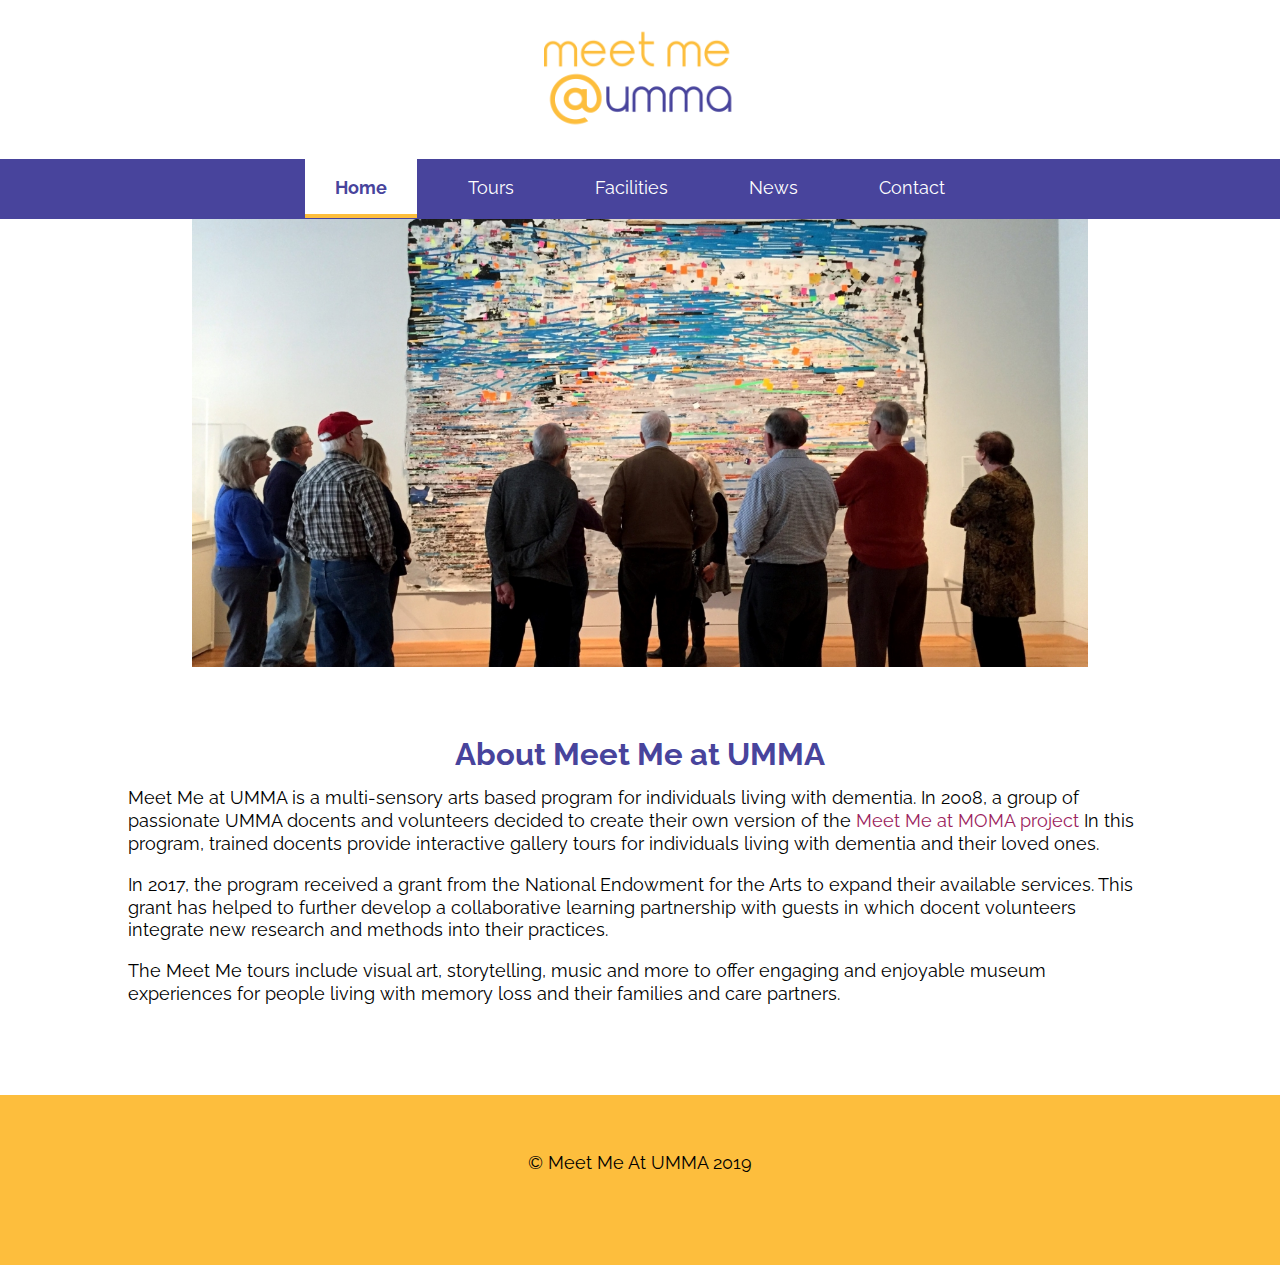
==== index.html @ e207ef62 "Add files via upload" ====
<!DOCTYPE html>
<html lang="en" dir="ltr">
<head>
  <meta charset="utf-8">
  <meta name = "viewport" content="width=device-width, initial-scale=1, minimum-scale=1">
  <link rel="stylesheet" type="text/css" href="css/html5reset.css">
  <link rel="stylesheet" type="text/css" href="css/style.css">
  <link rel="icon" href="images/favicon.png" sizes="16x16">
  <title>Meet Me At UMMA | Home</title>
</head>
<body>
  <a class="skiptomain" href=#content>Skip to Content</a>

  <header>
    <img id="at" src="images/favicon.png" alt="Meet Me At UMMA 'at' logo"/>
    <img id="logo" src="images/meetmelogo.png" alt="Meet Me at UMMA Logo"/>
    <nav>
      <ul>
        <li><a class="current" href="index.html">Home</a></li>
        <li><a href="tours.html">Tours</a></li>
        <li><a href="facilities.html">Facilities</a></li>
        <li><a href="news.html">News</a></li>
        <li><a href="contact.html">Contact</a></li>
      </ul>
    </nav>
  </header>

  <main id="content">

    <div id="slideshow">
      <img id="gilliam" src="images/Gilliam.jpg" alt = "Large sculptural painting hanging in a museum"/>
      <!-- <h3>  "Meet me has provided a great opportunity to talk about art and share my experiences with others" </h3> -->
      <img id="groupPic" src="images/volunteers.jpeg" alt = "Group of older adults looking at a large colorful painting"/>
      <!-- <h3> "These tours are the highlight of our week!"</h3> -->
    </div>

    <div id="about">
      <h1>About Meet Me at UMMA</h1>
      <p>Meet Me at UMMA is a multi-sensory arts based program for individuals living with dementia. In 2008, a group of passionate UMMA docents and volunteers decided to create their own version of the <a href="https://www.moma.org/visit/accessibility/meetme/"> Meet Me at MOMA project</a> In this program, trained docents provide interactive gallery tours for individuals living with dementia and their loved ones.</p>
      <p>In 2017, the program received a grant from the National Endowment for the Arts to expand their available services. This grant has helped to further develop a collaborative learning partnership with guests in which docent volunteers integrate new research and methods into their practices.</p>
      <p>The Meet Me tours include visual art, storytelling, music and more to offer engaging and enjoyable museum experiences for people living with memory loss and their families and care partners.</p>
    </div>

  </main>

  <footer>
    <p>&copy; Meet Me At UMMA 2019<p>
  </footer>

  <script  src="js/script.js"></script>

</body>
</html>
---- css/style.css ----
/* STYLING FOR ELEMENTS ON ALL PAGES */

/* Fonts */
@import url(https://fonts.googleapis.com/css?family=Raleway);

/* Skip to main content */
.skiptomain{
  text-decoration: none;
  position: relative;
  padding: 15px;
  left: -200px;
  transition: left ease-in .5s;
  top: 15px;

}

.skiptomain:focus {
  left: 0;
}

/* Navigation  */
header{
  min-height: 20vh;
  background-color: white;
  z-index: 999
}

#at{
  display: none;
}

#logo{
  padding: 10px;
  margin: auto;
  width: 15vw;
  min-width: 150px;
  display: block;
}

nav{
  margin: 20px 0 0;
  text-align: center;
  background-color: #48449C;
  padding: 10px;
  border-bottom: #48449C 2px solid;

}

nav li{
  padding: 8px;
}

nav a{
  color: #FFFFFF;
  text-decoration: None;
}

.current{
  font-weight: bold;
  border-bottom: #FDBE3D 4px solid;
}

@media (orientation: landscape) and (max-width: 1200px){
  header{
    width: 27vw;
    height: 100%;
    position: fixed;
    top: 0;
    left: 0;
    border-right: #48449C 2px solid;
  }

  #at{
    display: block;
    width: 9vw;
    margin: 8vh auto 2vh;
  }

  main{
    border-left: White 27vw solid;
    max-width: 68vw;
  }

  nav{
    height: 100%;
    border: auto;
  }

}

@media (min-width: 1200px){
  nav{
    padding: 20px;
  }

  nav li{
    display: inline;
  }

  nav a{
    padding: 20px 30px 16px;
  }

  .current{
    color: #48449C;
    background-color: white;
    font-weight: bold;
  }

  main{
    width: 80vw;
    min-height: 65vh;
    margin: 0 auto;
  }

  .sticky{
    position: fixed;
    top: 0;
    width: 100%;
  }

  .sticky + #content{
    padding-top: 200px;
  }
}

main{
  /* width: 80vw; */
  min-height: 65vh;
  margin: 0 auto;
}


/* Footer */
footer{
  background-color: #FDBE3D;
  min-height: 15vh;
  margin-top: 8vh;
}

footer p{
  line-height: 15vh;
  text-align: center;
}

/* Body */
body {
  font-family: Raleway;
  font-size: 1.1em;
}

p{
  line-height: 1.3em;
  padding-bottom: 1em;
}



h1 {
  font-size: 1.75em;
  color: #48449C;
  font-weight: bold;
  text-align: center;
  padding-bottom: 2vh;
  margin-top: 8vh;
}

h2{
  color: #9C235D;
  font-size: 1.3em;
}

h3{
  font-size: 1.1em;
}

h4{
  margin-top: 2vh;
  font-weight: bold;
  text-align: center;
  font-size: 1.05em;
}

a{
  text-decoration: none;
  /* font-weight: bold; */
  color: #9C235D;
}

/* HOME PAGE ELEMENTS*/

#groupPic{
  display: none;
}

#gilliam{
  width: 100vw;
  margin: 0;
  display: block;
  z-index: -1;
}

#about, #tours, #facilities, #news, #contact{
  width: 85vw;
  margin: 0 auto;
}

@media (orientation: landscape) and (max-width: 1200px){
  #groupPic{
    display: block;
    width: 68vw;
  }

  #gilliam{
    display: none;
  }

  #about, #tours, #facilities, #news, #contact{
    padding: 0 2vw;
    width: 65vw;
    margin: 0;
  }
}

@media (min-width: 1200px){
  #groupPic{
    width: 70vw;
    display: block;
    margin: 0 auto;
  }

  #gilliam{
    display: none;
  }

  #about, #tours, #facilities, #news, #contact{
    width: 80vw;
  }
}



/* TOUR PAGE ELEMENTS*/
.tourCal, .pastTours{
  display: flex;
  flex-flow: row wrap;
  justify-content: space-around;
}

.tourDate, .pastDate{
  flex-grow: 1;
  /* align-self: center; */
  border: orange 3px solid;
  padding: 5vh;
  text-align: center;
  width: 80vw;
}


.tourDate img, .pastDate img{
  margin: 0 auto;
  display: block;
  width: 20vw;
  /* min-width: 150px; */
}

.tourDate img{
  min-width: 150px;
}

.pastDate img{
  min-width: 200px;
}

.tourDate h2, .pastDate h2{
  margin: 2vh auto;
}

/* FlipCard */
.pastDate{
  background-color: transparent;
  perspective: 1000px;
  width: 300px;
  height: 55vh;
  overflow: scroll;
  /* z-index: -999; */
}

.pdInner{
  position: relative;
  width: 100%;
  height: 100%;
  text-align: center;
  transition: transform 0.8s;
  transform-style: preserve-3d;
}

.pdInner p{
  padding: 20px;
}
.pastDate:hover .pdInner{
  transform: rotateY(180deg);
}

.pdFront, .pdBack{
  position: absolute;
  width: 100%;
  height: 100%;
  backface-visibility: hidden;
}

.pdFront{
  background-color: white;
}

.pdBack{
  background-color: #48449C;
  color: white;
  transform: rotateY(180deg);
}

@media (orientation: landscape) and (max-width: 1200px){
  .tourDate, .pastDate{
    width: 23vw;
  }
}

@media (min-width: 1200px){
  .tourDate, .pastDate{
    width: 20vw;
  }
  .tourDate img, .pastDate img{
    width: 15vw;
  }
}
/* FACILITY PAGE ELEMENTS */


.facility img{
  max-width: 165px;
  width: 35vw;
  display: block;
  margin: 5vh auto 2vh;
}

.facility{
  margin: 5vh 0;
}

.facility h3{
  text-align: center;
}

@media (orientation: landscape) and (max-width: 1200px){

  .facility img{
    display: inline-block;
    margin: auto 1vh 10vh;
  }

  .facility .content{
    display: inline-block;
    width: 38vw;
  }

  .facility h3{
    text-align: left;
  }
}

@media (min-width: 1200px){
  .facility img{
    display: inline-block;
    margin: auto 1vh 4vh;
  }

  .facility .content{
    display: inline-block;
    width: 58vw;
  }

  .facility h3{
    text-align: left;
  }
}

/* NEWS PAGE ELEMENTS */
/* #docents{
  display: grid;
  grid-template-columns: 2fr 1fr;
} */

#blog, #poems{
  margin: 0 2vh;
}

#poems{
  text-align: center;
}

#poems article{
  border: #48449C 4px solid;
  padding: 3vh;
}

#poems h1{
  margin-top: 0;
}

article h2, h3{
  margin: 1vh auto;
}

article img{
  display: block;
  margin: 0 auto;
  width: 30vw;
  min-width: 250px;

}

#blog article{
  border: #FDBE3D 4px solid;
  padding: 3vh;
}

.far{
  color: #FDBE3D;
  display: block;
  margin-top: 10vh;
}

@media (orientation: landscape) and (max-width: 1200px){
#poems article{
  width: 25vw;
  display: inline-block;
  margin: 2vh .5vw;
}
}

@media (min-width: 1200px){
  #poems article{
    width: 20vw;
    display: inline-block;
    margin: 2vh .5vw;
  }

  #blogBox{
    display: flex;
    width: 80vw;
  }

  #blog article{
    width: 45vw;
    margin: 2vh 1vh;
    display: inline-block;
    /* flex-wrap: wrap-reverse; */
  }

  #blog h1{
    display: block;
  }

}

/* CONTACT PAGE ELEMENTS */
#contact{
  background-image: url(../images/pitchers.jpg);
  /* background-repeat: no-repeat; */
  background-size: 85vw;
  height: 85vh;
}

#transparent{
  background: rgba(255,255,255,.85);
  margin: 5vw ;
  padding: 5vw;
  height: 80vh;
}

input{
  width: 60vw;
  margin-bottom: 3vh;
  padding: 1vh 0;
  display: block;
}

#message{
  width: 60vw;
  height: 10vh;
}

#submit{
  background-color: #48449C;
  color: White;
  font-weight: bold;
  font-size: .8em;
  padding: 1vh 0;
}

input, textarea{
  margin-top: 1vh;
}

@media (orientation: landscape) and (max-width: 1200px){
  #contact{
    width: 65vw;
    background-size: 68vw;
  }

  input, #message{
    width: 45vw;
  }
}

@media (min-width: 1200px){
  #contact{
    background-image: url(../images/dorazio.jpg);
    /* background-repeat: no-repeat; */
    background-size: 85vw;
    height: 85vh;
  }
}
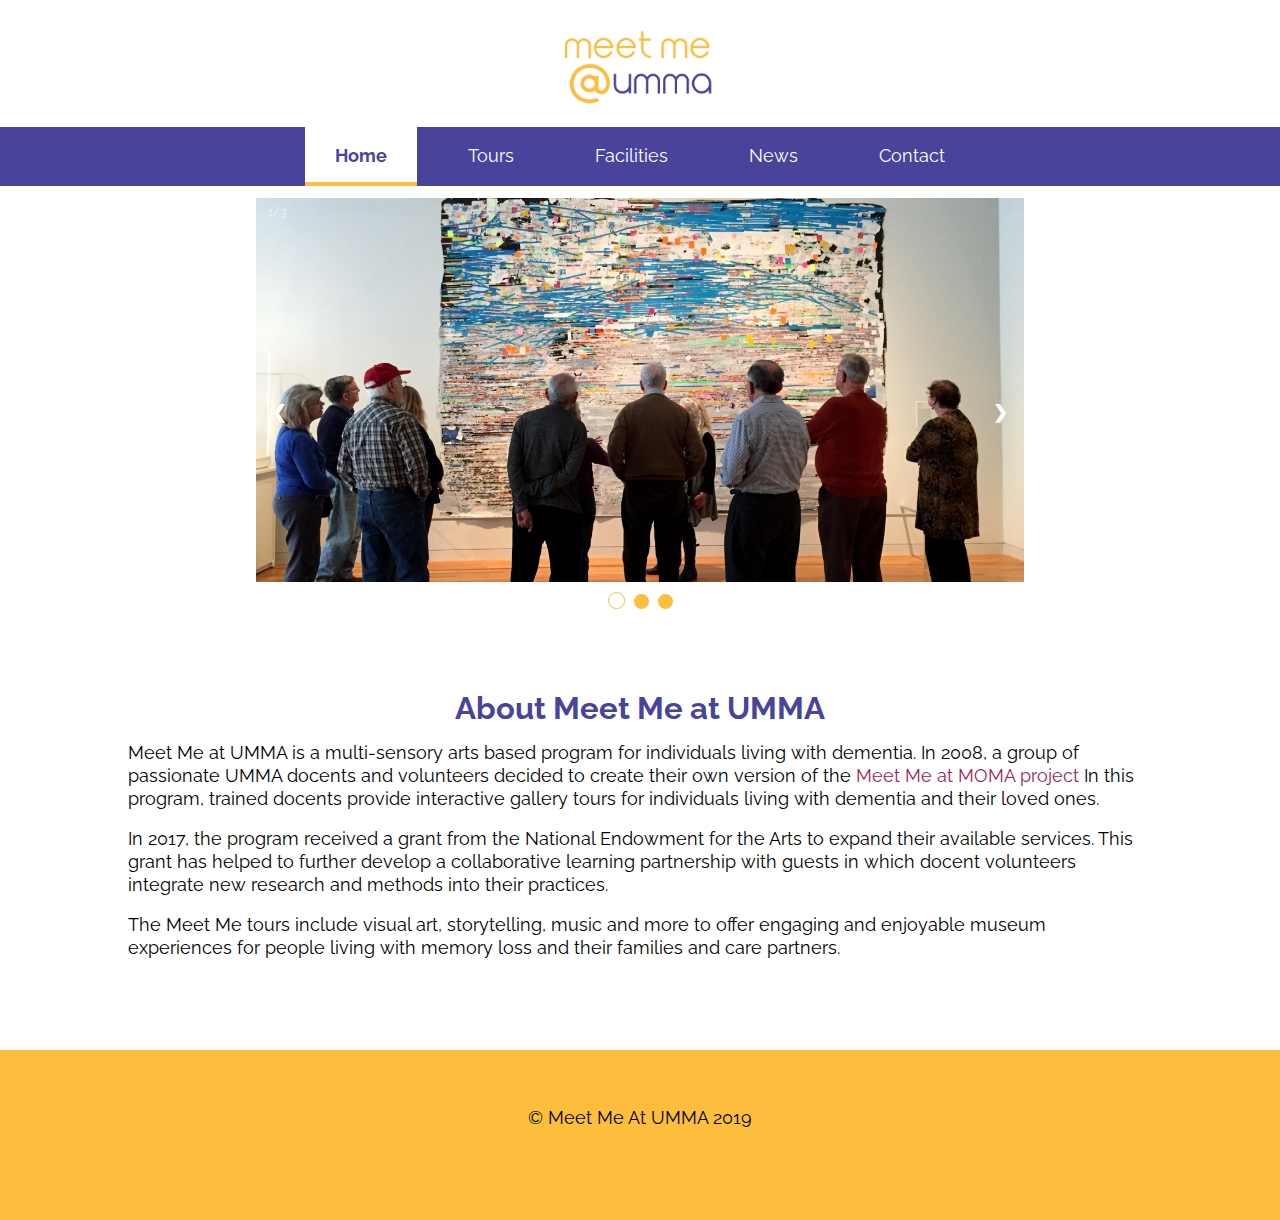
==== commit fefe0215: "Add files via upload" ====
--- a/index.html
+++ b/index.html
@@ -27,11 +27,37 @@
 
   <main id="content">
 
-    <div id="slideshow">
+    <!-- <div id="slideshow">
       <img id="gilliam" src="images/Gilliam.jpg" alt = "Large sculptural painting hanging in a museum"/>
-      <!-- <h3>  "Meet me has provided a great opportunity to talk about art and share my experiences with others" </h3> -->
       <img id="groupPic" src="images/volunteers.jpeg" alt = "Group of older adults looking at a large colorful painting"/>
-      <!-- <h3> "These tours are the highlight of our week!"</h3> -->
+    </div> -->
+
+    <div class="slideshow">
+      <div class="slides fade">
+        <div class="numbertext">1/3</div>
+        <img src="images/volunteers.jpeg">
+      </div>
+
+      <div class="slides fade">
+        <div class="numbertext">2/3</div>
+        <img src="images/moma.jpeg">
+      </div>
+
+      <div class="slides fade">
+        <div class="numbertext">3/3</div>
+        <img src="images/moma2.jpg">
+      </div>
+
+      <a class="prev" onclick="plusSlides(-1)">&#10094;</a>
+      <a class="next" onclick="plusSlides(1)">&#10095;</a>
+
+      <div style="text-align:center">
+      <span class="dot" onclick="currentSlide(1)"></span>
+      <span class="dot" onclick="currentSlide(2)"></span>
+      <span class="dot" onclick="currentSlide(3)"></span>
+    </div>
+
+
     </div>
 
     <div id="about">
@@ -48,6 +74,37 @@
   </footer>
 
   <script  src="js/script.js"></script>
+  <script>
+  // Slideshow ----------------------------------------------------------
+  var slideIndex = 1;
+  showSlides(slideIndex);
+
+  // Next/previous controls
+  function plusSlides(n) {
+    showSlides(slideIndex += n);
+  }
+
+  // Thumbnail image controls
+  function currentSlide(n) {
+    showSlides(slideIndex = n);
+  }
+
+  function showSlides(n) {
+    var i;
+    var slides = document.getElementsByClassName("slides");
+    var dots = document.getElementsByClassName("dot");
+    if (n > slides.length) {slideIndex = 1}
+    if (n < 1) {slideIndex = slides.length}
+    for (i = 0; i < slides.length; i++) {
+        slides[i].style.display = "none";
+    }
+    for (i = 0; i < dots.length; i++) {
+        dots[i].className = dots[i].className.replace(" curr", "");
+    }
+    slides[slideIndex-1].style.display = "block";
+    dots[slideIndex-1].className += " curr";
+  }
+</script>
 
 </body>
 </html>
--- a/css/style.css
+++ b/css/style.css
@@ -22,7 +22,7 @@
 header{
   min-height: 20vh;
   background-color: white;
-  z-index: 999
+  z-index: 9;
 }
 
 #at{
@@ -32,13 +32,13 @@
 #logo{
   padding: 10px;
   margin: auto;
-  width: 15vw;
+  width: 10vw;
   min-width: 150px;
   display: block;
 }
 
 nav{
-  margin: 20px 0 0;
+  margin: 10px 0 0;
   text-align: center;
   background-color: #48449C;
   padding: 10px;
@@ -120,7 +120,7 @@
   }
 
   .sticky + #content{
-    padding-top: 200px;
+    padding-top: 180px;
   }
 }
 
@@ -168,6 +168,7 @@
 h2{
   color: #9C235D;
   font-size: 1.3em;
+  padding-bottom: 15px;
 }
 
 h3{
@@ -175,7 +176,7 @@
 }
 
 h4{
-  margin-top: 2vh;
+  margin-top: 4vh;
   font-weight: bold;
   text-align: center;
   font-size: 1.05em;
@@ -188,6 +189,108 @@
 }
 
 /* HOME PAGE ELEMENTS*/
+
+.slideshow img{
+  width: 100%;
+  /* max-height: 40vh; */
+  display: block;
+  margin: auto;
+}
+
+.slideshow{
+  width: 60vw;
+  position: relative;
+  margin: auto;
+}
+
+.slides{
+  display: none;
+}
+
+.prev, .next{
+  cursor: pointer;
+  position: absolute;
+  top: 50%;
+  width: auto;
+  margin-top: -22px;
+  padding: 16px;
+  color: white;
+  font-weight: bold;
+  font-size: 1.2em;
+  transition: .6s ease;
+  border-radius: 0 3px;
+  user-select: none;
+}
+
+.prev, .next {
+  cursor: pointer;
+  position: absolute;
+  top: 50%;
+  width: auto;
+  margin-top: -22px;
+  padding: 16px;
+  color: white;
+  font-weight: bold;
+  font-size: 18px;
+  transition: 0.6s ease;
+  border-radius: 0 3px 3px 0;
+  user-select: none;
+}
+
+/* Position the "next button" to the right */
+.next {
+  right: 0;
+  border-radius: 3px 0 0 3px;
+}
+
+/* On hover, add a black background color with a little bit see-through */
+.prev:hover, .next:hover {
+  background-color: rgba(0,0,0,0.8);
+}
+
+/* Number text (1/3 etc) */
+.numbertext {
+  color: #f2f2f2;
+  font-size: 12px;
+  padding: 8px 12px;
+  position: absolute;
+  top: 0;
+}
+
+/* The dots/bullets/indicators */
+.dot {
+  cursor: pointer;
+  height: 15px;
+  width: 15px;
+  margin: 10px 2px;
+  background-color: #FDBE3D;
+  border-radius: 50%;
+  display: inline-block;
+  transition: background-color 0.6s ease;
+}
+
+.curr, .dot:hover {
+  background-color: #FFFFFF;
+  border: 1px solid #FDBE3D;
+}
+
+/* Fading animation */
+.fade {
+  -webkit-animation-name: fade;
+  -webkit-animation-duration: 1.5s;
+  animation-name: fade;
+  animation-duration: 1.5s;
+}
+
+@-webkit-keyframes fade {
+  from {opacity: .4}
+  to {opacity: 1}
+}
+
+@keyframes fade {
+  from {opacity: .4}
+  to {opacity: 1}
+}
 
 #groupPic{
   display: none;
@@ -319,6 +422,49 @@
   transform: rotateY(180deg);
 }
 
+.modal{
+  display: none;
+  position: fixed;
+  top: 15vh;
+  left: 20vw;
+  z-index: 50;
+  width: 60vw;
+  height: 70vh;
+  overflow: auto;
+  background-color: white;
+  border: 1px solid #48449C;
+}
+
+.modal-content{
+  background-color: #fefefe;
+  /* padding: 20px; */
+}
+
+.modal img{
+  min-width: 10vw;
+  margin: 0 auto;
+  display: block;
+  /* max-width: 20vw; */
+  max-height: 65vh;
+  padding: 20px;
+}
+
+/* The Close Button */
+.close {
+  color: #48449C;
+  float: right;
+  font-size: 3em;
+  font-weight: bold;
+  padding-right: 20px;
+}
+
+.close:hover,
+.close:focus {
+  color: black;
+  text-decoration: none;
+  cursor: pointer;
+}
+
 @media (orientation: landscape) and (max-width: 1200px){
   .tourDate, .pastDate{
     width: 23vw;
@@ -335,54 +481,128 @@
 }
 /* FACILITY PAGE ELEMENTS */
 
-
-.facility img{
+.facility {
+  background-color: #48449C;
+  color: white;
+  cursor: pointer;
+  padding: 25px;
+  margin: 10px 0;
+  width: 100%;
+  text-align: left;
+  border: none;
+  outline: none;
+  transition: .4s;
+  font-size: 1.25em;
+  border: 1px solid white;
+}
+
+.facility:hover, .facility:hover content{
+  background-color: white;
+  color: #48449C;
+}
+
+
+
+.facilityInfo{
+  padding: 20px;
+  background-color: white;
+  display: none;
+  overflow: hidden;
+  border-right: 4px solid #48449C;
+  border-left: 4px solid #48449C;
+}
+
+
+.facilityInfo img{
   max-width: 165px;
   width: 35vw;
   display: block;
   margin: 5vh auto 2vh;
 }
 
-.facility{
-  margin: 5vh 0;
-}
-
-.facility h3{
-  text-align: center;
+.facility:after {
+  content: "+"; /* Unicode character for "plus" sign (+) */
+  font-size: 1.25em;
+  color: #FFFFFF;
+  float: right;
+  margin-left: 5px;
+}
+
+.active:after {
+  content: "-"; /* Unicode character for "minus" sign (-) */
+  color: #48449C;
+
+}
+
+.callout {
+  position: fixed;
+  bottom: 35px;
+  right: 20px;
+  margin-left: 30px;
+  max-width: 400px;
+}
+
+/* Callout header */
+.callout-header {
+  padding: 25px 15px;
+  background: #FDBE3D;
+  font-size: 30px;
+  color: white;
+  border-top: 5px solid #48449C;
+  border-right: 5px solid #48449C;
+  border-left: 5px solid #48449C;
+
+}
+
+/* Callout container/body */
+.callout-container {
+  padding: 20px;
+  background-color: White;
+  color: black;
+  border-bottom: 5px solid #48449C;
+  border-right: 5px solid #48449C;
+  border-left: 5px solid #48449C;
+}
+
+/* Close button */
+.closebtn {
+  position: absolute;
+  top: 5px;
+  right: 15px;
+  color: white;
+  font-size: 30px;
+  cursor: pointer;
+}
+
+/* Change color on mouse-over */
+.closebtn:hover {
+  color: lightgrey;
 }
 
 @media (orientation: landscape) and (max-width: 1200px){
 
-  .facility img{
+  .facilityInfo img{
     display: inline-block;
     margin: auto 1vh 10vh;
   }
 
-  .facility .content{
-    display: inline-block;
-    width: 38vw;
-  }
-
-  .facility h3{
+  .facilityInfo h3{
     text-align: left;
   }
 }
 
 @media (min-width: 1200px){
-  .facility img{
+  .facilityInfo img{
     display: inline-block;
     margin: auto 1vh 4vh;
   }
 
-  .facility .content{
-    display: inline-block;
-    width: 58vw;
-  }
-
-  .facility h3{
+  .facilityInfo h3{
     text-align: left;
   }
 }
+
+
 
 /* NEWS PAGE ELEMENTS */
 /* #docents{
@@ -498,6 +718,9 @@
   padding: 1vh 0;
 }
 
+form p{
+  font-size: .8em;
+}
 input, textarea{
   margin-top: 1vh;
 }
@@ -521,3 +744,10 @@
     height: 85vh;
   }
 }
+
+@media print{
+  body:after {
+    content: url(https://chart.googleapis.com/chart?cht=qr&chs=150x150&chl=https://bribrode.github.io/meetmefinal&choe=UTF-8);
+    float: right;
+  }
+}
